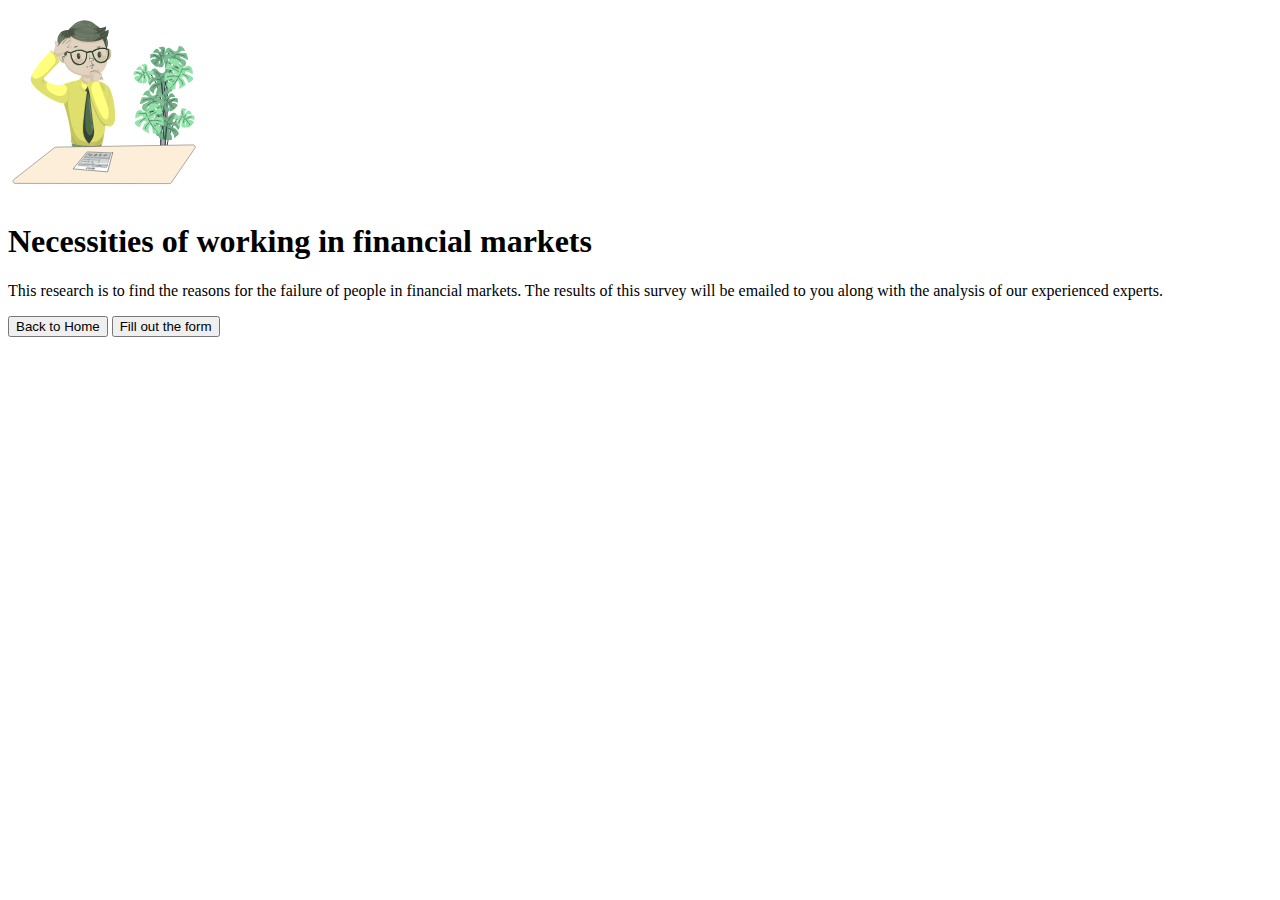
==== tela1.html @ 2613eef3 "colocando formularios e texto bagunçados no html" ====
<!DOCTYPE html>
<html lang="pt-br">
<head>
    <meta charset="UTF-8">
    <meta http-equiv="X-UA-Compatible" content="IE=edge">
    <meta name="viewport" content="width=device-width, initial-scale=1.0">
    <title>Document</title>
    <link rel="stylesheet" type="text/css" href="css/style.css">
    <script src="index.js"></script>
</head>
<body>
    <img src="imgs/imgtela1.svg" height="190px" width="190px">

    <section>
        <h1>Necessities of working in financial markets</h1>
    </section>
    <section>
        <p> This research is to find the reasons for the failure of people in financial markets. The results of this survey will be emailed to you along with the analysis of our experienced experts.</p>
    </section>
    <section>
        <input type="button" value="Back to Home">  
        <input type="button" value="Fill out the form">
    </section>
</body>
</html>
---- css/style.css ----
:root {

    --cor-primaria: #282A36;

}

@media screen {
    
}
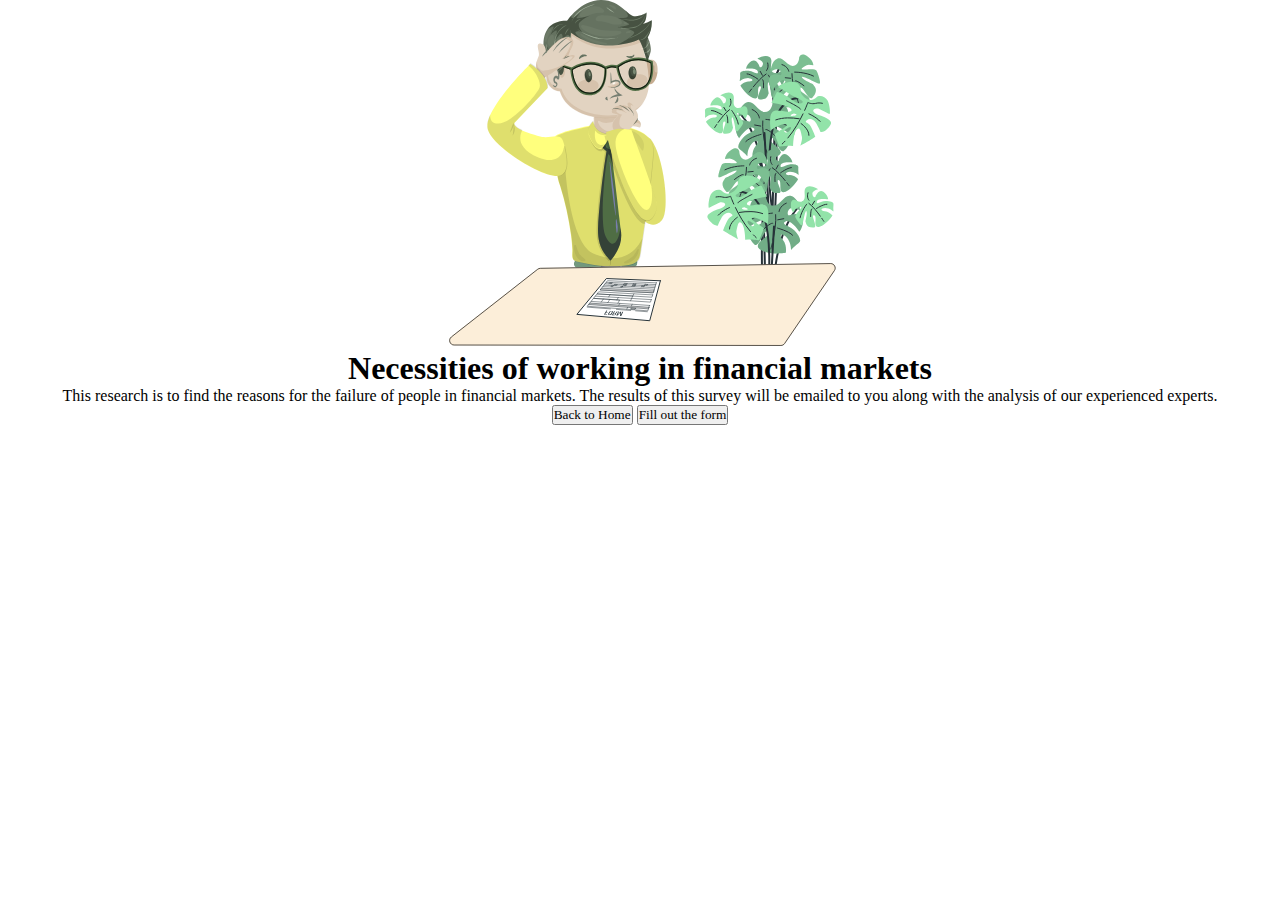
==== commit cc4b7c24: "alteração do wrapper" ====
--- a/tela1.html
+++ b/tela1.html
@@ -9,17 +9,19 @@
     <script src="index.js"></script>
 </head>
 <body>
-    <img src="imgs/imgtela1.svg" height="190px" width="190px">
+    <section class="wrapper">
+        <img src="imgs/imgtela1.svg" height="350px">
 
-    <section>
-        <h1>Necessities of working in financial markets</h1>
-    </section>
-    <section>
-        <p> This research is to find the reasons for the failure of people in financial markets. The results of this survey will be emailed to you along with the analysis of our experienced experts.</p>
-    </section>
-    <section>
-        <input type="button" value="Back to Home">  
-        <input type="button" value="Fill out the form">
+        <section>
+            <h1>Necessities of working in financial markets</h1>
+        </section>
+        <section>
+            <p> This research is to find the reasons for the failure of people in financial markets. The results of this survey will be emailed to you along with the analysis of our experienced experts.</p>
+        </section>
+        <section>
+            <a href="index.html"><button>Back to Home</button></a>
+            <a href="tela2.html"><button>Fill out the form</button></a>
+        </section>
     </section>
 </body>
 </html>--- a/css/style.css
+++ b/css/style.css
@@ -1,9 +1,130 @@
-:root {
-
-    --cor-primaria: #282A36;
+@font-face {
+    font-family:'Roboto' ;
+    src: url('../fonts/Roboto-Regular.ttf'), url('../fonts/Roboto-Bold.ttf');
 
 }
 
-@media screen {
+*{
+    font-family:'Roboto';
+    margin: 0px;
+    padding: 0px;
+
+}
+
+.wrapper{
+    display: flex;
+    flex-direction: column;
+    align-items: center;
+   
+}
+
+.img{
+    margin-top: 80px;
+    margin-left: -50px;
+}
+
+a{
+    text-decoration: none;
+}
+
+.button {
+    display: flex;
+    justify-content: center;
+    align-items: center;
+    width: 140px;
+    height: 30px;
+    background-color: #3EB25E;
+    border-radius: 35px;
+    cursor: pointer;
+    border: #3EB25E;
+    color: #ffffff;
+    font-size: 15px;
+    margin-top: 30px;
     
-}+}
+.buttonMenorEs{
+    width: 140px;
+    height: 30px;
+    background-color: #3EB25E;
+    border-radius: 35px;
+    font-family: 'Roboto' ;
+    cursor: pointer;
+    border: #3EB25E;
+    color: #ffffff;
+    font-size: 15px;
+
+}
+.buttonMenorDi{
+    width: 140px;
+    height: 30px;
+    background-color: #3EB25E;
+    border-radius: 35px;
+    font-family: 'Roboto' ;
+    cursor: pointer;
+    border: #3EB25E;
+    color: #ffffff;
+    font-size: 15px;
+
+}
+.buttonLargo{
+    width: 140px;
+    height: 30px;
+    background-color: #3EB25E;
+    border-radius: 35px;
+    font-family: 'Roboto' ;
+    cursor: pointer;
+    border: #3EB25E;
+    color: #ffffff;
+    font-size: 15px;
+
+}
+.buttonLargoCima{
+    width: 140px;
+    height: 30px;
+    background-color: #3EB25E;
+    border-radius: 35px;
+    font-family: 'Roboto' ;
+    cursor: pointer;
+    border: #3EB25E;
+    color: #ffffff;
+    font-size: 15px;
+
+}
+
+.h1{
+    position: relative;
+    font-size: 50px;
+    margin-top: 25px;
+
+}
+
+.h2{
+    position: relative;
+    font-size: 20px;
+    margin-top: 25px;
+    
+}
+
+.select{
+    width: 300px;
+    border-radius: 35px;
+    font-family: 'Roboto';
+
+}
+
+.label{
+    font-family: 'Roboto';
+}
+
+.textarea{
+    width: 300px;
+    height: 300px;
+    border-radius: 35px;
+}
+
+.formTela5{
+    border-radius: 35px;
+    border-color: #bfbfbf;
+    color: #bfbfbf;
+}
+
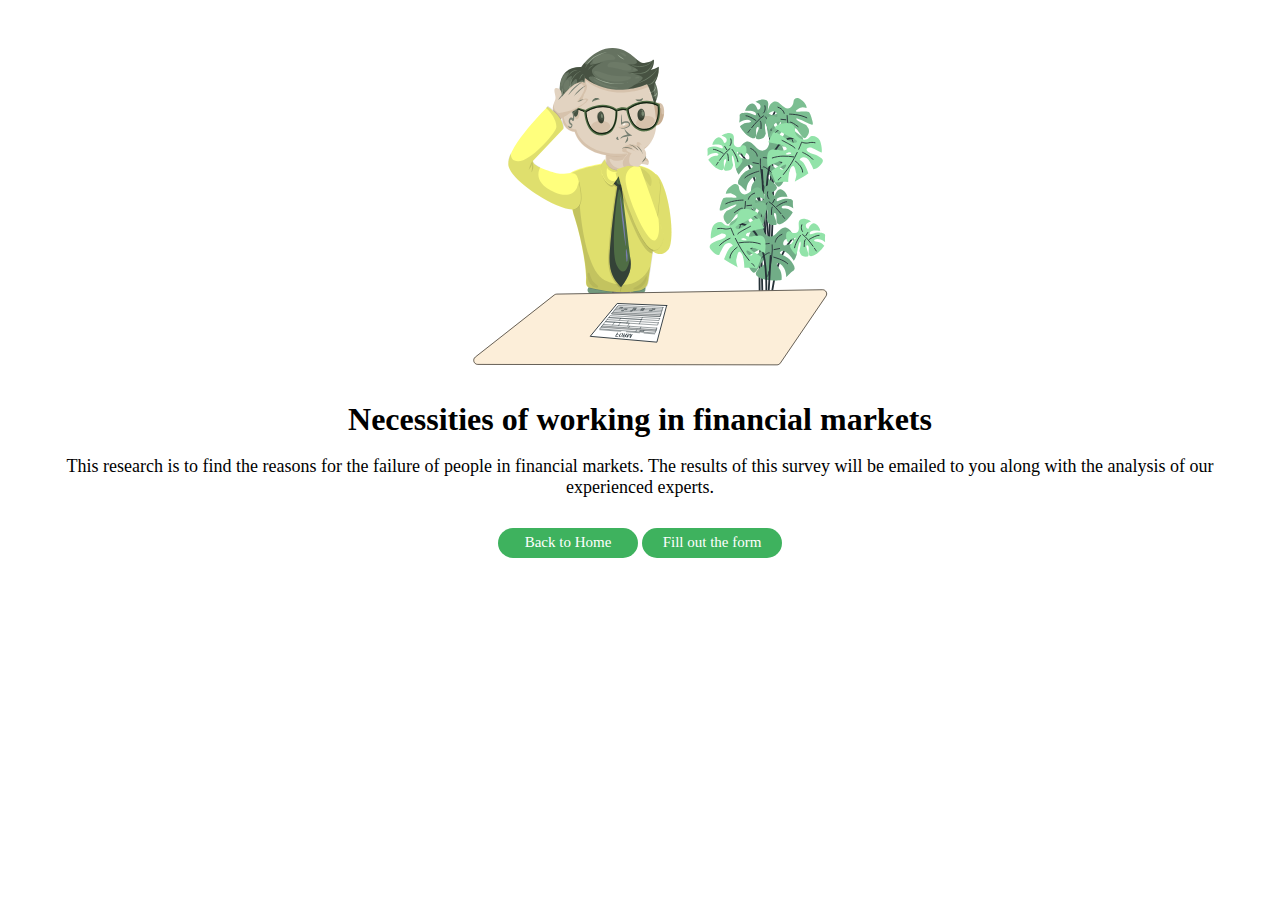
==== commit 8026e7bd: "transformando px para em e arrumando o posicionamento" ====
--- a/tela1.html
+++ b/tela1.html
@@ -10,17 +10,19 @@
 </head>
 <body>
     <section class="wrapper">
-        <img src="imgs/imgtela1.svg" height="350px">
+        <img src="imgs/imgtela1.svg" class="img2" >
 
         <section>
-            <h1>Necessities of working in financial markets</h1>
+            <h2 class="h2">Necessities of working in financial markets</h2>
         </section>
+        
         <section>
-            <p> This research is to find the reasons for the failure of people in financial markets. The results of this survey will be emailed to you along with the analysis of our experienced experts.</p>
+            <p class="p"> This research is to find the reasons for the failure of people in financial markets. The results of this survey will be emailed to you along with the analysis of our experienced experts.</p>
         </section>
+
         <section>
-            <a href="index.html"><button>Back to Home</button></a>
-            <a href="tela2.html"><button>Fill out the form</button></a>
+            <a href="index.html"><button class="buttonMenorEs">Back to Home</button></a>
+            <a href="tela2.html"><button class="buttonMenorDi">Fill out the form</button></a>
         </section>
     </section>
 </body>
--- a/css/style.css
+++ b/css/style.css
@@ -19,8 +19,14 @@
 }
 
 .img{
-    margin-top: 80px;
-    margin-left: -50px;
+    margin-top: 3em;
+    margin-left: -4em;
+    height: 28em;
+}
+.img2{
+    margin-top: 3em;
+    margin-left: 1em;
+    width: 23em;
 }
 
 a{
@@ -31,15 +37,15 @@
     display: flex;
     justify-content: center;
     align-items: center;
-    width: 140px;
-    height: 30px;
-    background-color: #3EB25E;
-    border-radius: 35px;
-    cursor: pointer;
-    border: #3EB25E;
-    color: #ffffff;
-    font-size: 15px;
-    margin-top: 30px;
+    width: 13em;
+    height: 2em;
+    background-color: #3EB25E;
+    border-radius: 35em;
+    cursor: pointer;
+    border: #3EB25E;
+    color: #ffffff;
+    font-size: 1em;
+    margin-top: 2em;
     
 }
 .buttonMenorEs{
@@ -52,6 +58,7 @@
     border: #3EB25E;
     color: #ffffff;
     font-size: 15px;
+    margin-top: 30px;
 
 }
 .buttonMenorDi{
@@ -64,67 +71,171 @@
     border: #3EB25E;
     color: #ffffff;
     font-size: 15px;
+    margin-top: 30px;
 
 }
 .buttonLargo{
-    width: 140px;
-    height: 30px;
-    background-color: #3EB25E;
-    border-radius: 35px;
-    font-family: 'Roboto' ;
-    cursor: pointer;
-    border: #3EB25E;
-    color: #ffffff;
-    font-size: 15px;
+    width: 285px;
+    height: 30px;
+    background-color: #3EB25E;
+    border-radius: 35px;
+    font-family: 'Roboto' ;
+    cursor: pointer;
+    border: #3EB25E;
+    color: #ffffff;
+    font-size: 15px;
+    margin-top: 5px;
 
 }
 .buttonLargoCima{
-    width: 140px;
-    height: 30px;
-    background-color: #3EB25E;
-    border-radius: 35px;
-    font-family: 'Roboto' ;
-    cursor: pointer;
-    border: #3EB25E;
-    color: #ffffff;
-    font-size: 15px;
-
+    width: 285px;
+    height: 30px;
+    background-color: #3EB25E;
+    border-radius: 35px;
+    font-family: 'Roboto' ;
+    cursor: pointer;
+    border: #3EB25E;
+    color: #ffffff;
+    font-size: 15px;
+    margin-top: 2px;
+
+}
+.buttonsDupla{
+    position: relative;
+    margin-left: 20%;
+    margin-top: 0.5em;
+}
+.buttonsTrio{
+    position: relative;
+    margin-left: 20%;
+    margin-top: 2em;
+}/*outros buttons de outras tela tão mais baixo olha isso*/
+.buttonsTrioTela4{
+    position: relative;
+    margin-left: 20em;
+    margin-top: 3em;
 }
 
 .h1{
     position: relative;
-    font-size: 50px;
-    margin-top: 25px;
+    font-size: 3em;
+    margin-top: 0.2em;
 
 }
 
 .h2{
     position: relative;
-    font-size: 20px;
-    margin-top: 25px;
-    
+    font-size: 2em;
+    margin-top: 1em ;
+    text-align: center;
+    margin-left: 1em;
+    margin-right: 1em;
+}
+
+.h3{
+    position: relative;
+    font-size: 1.5em;
+    margin-top: 0.6em;
+    
+}
+
+.formTela2{
+    position: relative;
+    align-items: center;
+    margin-left: 20%;
+    margin-top: 4%;
+    
+
 }
 
 .select{
-    width: 300px;
-    border-radius: 35px;
-    font-family: 'Roboto';
+    position: relative;
+    width: 20em;
+    height: 2em;
+    border-radius: 35em;
+    text-align: center;
+    text-size-adjust: 40em;
+
 
 }
 
 .label{
     font-family: 'Roboto';
+    position: relative;
+    font-weight: bold;
+    text-align: center; 
+    margin-top: 0.1%;   
+}
+.label2{
+    font-family: 'Roboto';
+    position: relative;
+    font-weight: bold;
+    text-align: justify; 
+    margin-left: 0em;
+    margin-right: 8em;
+     
+}
+.label3{
+    font-family: 'Roboto';
+    position: relative;
+    font-weight: bold;
+    text-align: justify;
+    margin-right: 10em; 
+}
+.labelTela5{
+    font-family: 'Roboto';
+    position: relative;
+    font-weight: bold;
+    text-align: center; 
+    margin-top: 0.1%;
+    margin-left: 0.8em;
+}
+
+.form2Tela2{
+    position: relative;
+    margin-top: 1em ;
+    margin-left: 1em;
+   
+}
+.form2Tela3{
+    position: relative;
+    margin-top: 1em ;
+    margin-left: 6em;
+    
 }
 
 .textarea{
-    width: 300px;
-    height: 300px;
-    border-radius: 35px;
+    width: 20em;
+    height: 10em;
+    border-radius: 2em;
+    position: relative;
+    margin-top: 1.5em;
+    margin-left: 1em;
+
 }
 
 .formTela5{
-    border-radius: 35px;
+    border-radius: 2em;
     border-color: #bfbfbf;
     color: #bfbfbf;
-}
-
+    width: 20em;
+    height: 2em;
+}
+
+.formTela5Posi{
+    margin-left: -1em;
+    margin-top: 1em;
+}
+
+.p{
+    position: relative;
+    text-align: center;
+    font-size: 1.125em;
+    margin-top: 1em;
+    margin-left: 2.5em;
+    margin-right: 2.5em;
+    
+    
+
+}
+/*fazer um roover*/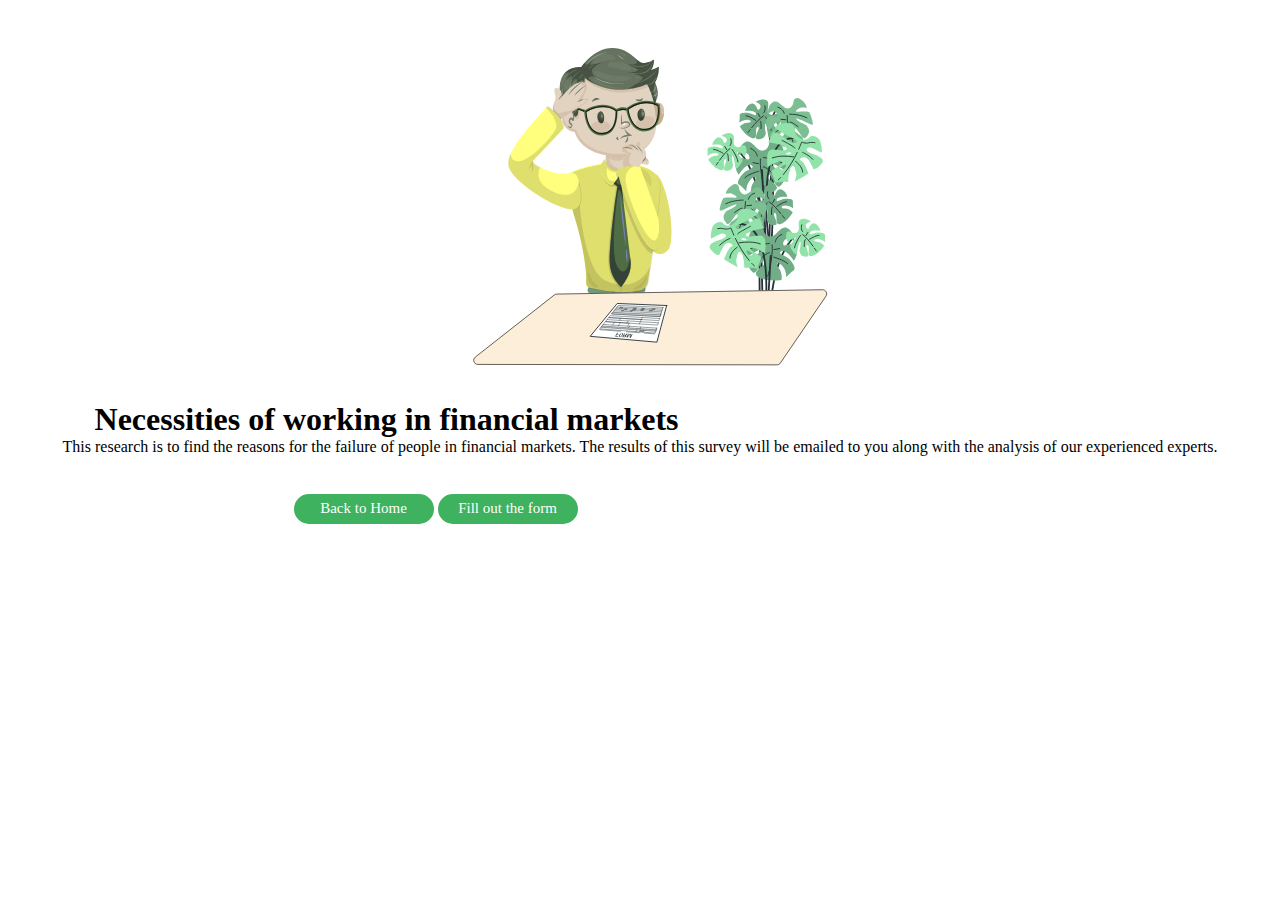
==== commit a51d3a92: "alterando o nomes das paginas" ====
--- a/tela1.html
+++ b/tela1.html
@@ -4,26 +4,27 @@
     <meta charset="UTF-8">
     <meta http-equiv="X-UA-Compatible" content="IE=edge">
     <meta name="viewport" content="width=device-width, initial-scale=1.0">
-    <title>Document</title>
+    <title>SurveyForm - tela1</title>
     <link rel="stylesheet" type="text/css" href="css/style.css">
     <script src="index.js"></script>
 </head>
 <body>
     <section class="wrapper">
         <img src="imgs/imgtela1.svg" class="img2" >
+            <section class="wrapper2">
+            <section>
+                    <h2 class="h2">Necessities of working in financial markets</h2>
+                </section>
+        
+                <section>
+                    <p class="p"> This research is to find the reasons for the failure of people in financial markets. The results of this survey will be emailed to you along with the analysis of our experienced experts.</p>
+                </section>
 
-        <section>
-            <h2 class="h2">Necessities of working in financial markets</h2>
-        </section>
-        
-        <section>
-            <p class="p"> This research is to find the reasons for the failure of people in financial markets. The results of this survey will be emailed to you along with the analysis of our experienced experts.</p>
-        </section>
-
-        <section>
-            <a href="index.html"><button class="buttonMenorEs">Back to Home</button></a>
-            <a href="tela2.html"><button class="buttonMenorDi">Fill out the form</button></a>
-        </section>
+                <section class="buttonsDupla">
+                    <a href="index.html"><button class="buttonMenorEs">Back to Home</button></a>
+                    <a href="tela2.html"><button class="buttonMenorDi">Fill out the form</button></a>
+                </section>
+            </section>
     </section>
 </body>
 </html>--- a/css/style.css
+++ b/css/style.css
@@ -8,14 +8,12 @@
     font-family:'Roboto';
     margin: 0px;
     padding: 0px;
-
 }
 
 .wrapper{
     display: flex;
     flex-direction: column;
-    align-items: center;
-   
+    align-items: center;  
 }
 
 .img{
@@ -23,6 +21,7 @@
     margin-left: -4em;
     height: 28em;
 }
+
 .img2{
     margin-top: 3em;
     margin-left: 1em;
@@ -32,6 +31,7 @@
 a{
     text-decoration: none;
 }
+
 
 .button {
     display: flex;
@@ -46,8 +46,13 @@
     color: #ffffff;
     font-size: 1em;
     margin-top: 2em;
-    
-}
+    margin-left: 5em;
+    
+}
+.button:hover{
+    background-color: #FFFF7D;
+}
+
 .buttonMenorEs{
     width: 140px;
     height: 30px;
@@ -59,7 +64,9 @@
     color: #ffffff;
     font-size: 15px;
     margin-top: 30px;
-
+}
+.buttonMenorEs:hover{
+    background-color: #FFFF7D;
 }
 .buttonMenorDi{
     width: 140px;
@@ -72,7 +79,9 @@
     color: #ffffff;
     font-size: 15px;
     margin-top: 30px;
-
+}
+.buttonMenorDi:hover{
+    background-color: #FFFF7D;
 }
 .buttonLargo{
     width: 285px;
@@ -85,7 +94,9 @@
     color: #ffffff;
     font-size: 15px;
     margin-top: 5px;
-
+}
+.buttonLargo:hover{
+    background-color: #FFFF7D;
 }
 .buttonLargoCima{
     width: 285px;
@@ -98,18 +109,21 @@
     color: #ffffff;
     font-size: 15px;
     margin-top: 2px;
-
+}
+.buttonLargoCima:hover{
+    background-color: #FFFF7D;
 }
 .buttonsDupla{
     position: relative;
     margin-left: 20%;
     margin-top: 0.5em;
+    margin-right: 20%;
 }
 .buttonsTrio{
     position: relative;
     margin-left: 20%;
-    margin-top: 2em;
-}/*outros buttons de outras tela tão mais baixo olha isso*/
+    margin-top: 0em;
+}
 .buttonsTrioTela4{
     position: relative;
     margin-left: 20em;
@@ -120,7 +134,9 @@
     position: relative;
     font-size: 3em;
     margin-top: 0.2em;
-
+    display: flex;
+    margin-left: 2em;
+    margin-right: em;
 }
 
 .h2{
@@ -130,12 +146,14 @@
     text-align: center;
     margin-left: 1em;
     margin-right: 1em;
+    display: flex;
 }
 
 .h3{
     position: relative;
     font-size: 1.5em;
     margin-top: 0.6em;
+    display: flex;
     
 }
 
@@ -144,8 +162,6 @@
     align-items: center;
     margin-left: 20%;
     margin-top: 4%;
-    
-
 }
 
 .select{
@@ -156,7 +172,6 @@
     text-align: center;
     text-size-adjust: 40em;
 
-
 }
 
 .label{
@@ -164,8 +179,8 @@
     position: relative;
     font-weight: bold;
     text-align: center; 
-    margin-top: 0.1%;   
-}
+    margin-top: 0.1%; 
+    
 .label2{
     font-family: 'Roboto';
     position: relative;
@@ -190,17 +205,45 @@
     margin-top: 0.1%;
     margin-left: 0.8em;
 }
+.radio{
+    appearance: none;
+    width: 1.5em;
+    height: 1.5em;
+    background-color: #3EB25E;
+    border-radius: 2em;
+}
+.radio:checked{
+    width: 1.5em;
+    height: 1.5em;
+    background-color: #000000;
+    border-radius: 2em;
+}
+.checkbox{
+    appearance: none;
+    width: 1.5em;
+    height: 1.5em;
+    background-color: #3EB25E;
+    border-radius: 1px;
+}
+.checkbox:checked{
+    width: 1.5em;
+    height: 1.5em;
+    background-color: #000000;
+    border-radius: 1px;
+}
 
 .form2Tela2{
-    position: relative;
-    margin-top: 1em ;
-    margin-left: 1em;
-   
-}
-.form2Tela3{
     position: relative;
     margin-top: 1em ;
     margin-left: 6em;
+    margin-right: 5em;
+   
+}
+.form2Tela3{
+    position: relative;
+    margin-top: 1em ;
+    margin-left: 6em;
+    margin-right: 5em;
     
 }
 
@@ -211,6 +254,8 @@
     position: relative;
     margin-top: 1.5em;
     margin-left: 1em;
+    padding: 10px;
+    font-size: 15px;
 
 }
 
@@ -223,8 +268,9 @@
 }
 
 .formTela5Posi{
-    margin-left: -1em;
+    margin-left: 5em;
     margin-top: 1em;
+    margin-right: 5em;
 }
 
 .p{
@@ -234,8 +280,272 @@
     margin-top: 1em;
     margin-left: 2.5em;
     margin-right: 2.5em;
-    
-    
-
-}
-/*fazer um roover*/+}
+.wrapper2In{
+    display: flex;
+    flex-direction: column;
+    align-items: center;
+    margin-top: 0px;  
+}
+.formsTela4{
+    position: relative;
+    margin-left: 5em;
+    margin-right: 5em;
+}
+.buttonLargoTela5{
+    width: 19em;
+    height: 2em;
+    background-color: #3EB25E;
+    border-radius: 35px;
+    font-family: 'Roboto' ;
+    cursor: pointer;
+    border: #3EB25E;
+    color: #ffffff;
+    font-size: 15px;
+    margin-top: 1em;
+}
+.buttonLargoTela5:hover{
+    background-color: #FFFF7D;
+}
+.formTela5Mini{
+    border-radius: 1em;
+    border-color: #bfbfbf;
+    color: #bfbfbf;
+    width: 11em;
+    height: 2em;
+    margin-top: 1em;
+}
+
+@media all and (min-width:1200px){
+    .wrapper{
+        display: flex;
+        flex-direction: row;
+        align-items: center;
+    } 
+    .img{
+        margin-top: 4em;
+        margin-left: 14em;
+        height: 40em;
+    }
+    .wrapper2{
+        display: flex;
+        flex-direction: column;
+        align-items: center;
+        margin-right: -4em; 
+        width: 50%;
+    }
+    .button{
+        display: flex;
+        justify-content: center;
+        align-items: center;
+        width: 13em;
+        height: 2em;
+        background-color: #3EB25E;
+        border-radius: 35em;
+        cursor: pointer;
+        border: #3EB25E;
+        color: #ffffff;
+        font-size: 1em;
+        margin-top: 2em;
+        margin-left: 0.5em;
+    }
+    .h1{
+        font-size: 7em;
+        margin-left: -0.1em;
+    }
+    .h3{
+        font-size: 1.8em;
+    }
+    .img2{
+        margin-top: 8em;
+        margin-left: 6em;
+        width: 34em;
+    }
+    .h2{
+        position: relative;
+        font-size: 2.3em;
+        margin-top: 4em ;
+        text-align: center;
+        margin-left: 2em;
+        margin-right: 3em;
+        display: flex; 
+    }
+    .p{
+        position: relative;
+        text-align: center;
+        font-size: 1.5em;
+        margin-top: 1em;
+        margin-left: 2.2em;
+        margin-right: 3.2em; 
+    }
+    
+    .buttonMenorEs{
+        width: 12em;
+        height: 2em;
+        background-color: #3EB25E;
+        border-radius: 35px;
+        font-family: 'Roboto' ;
+        cursor: pointer;
+        border: #3EB25E;
+        color: #ffffff;
+        font-size: 1em;
+        margin-top: 30px;
+    
+    }
+    .buttonMenorDi{
+        width: 12em;
+        height: 2em;
+        background-color: #3EB25E;
+        border-radius: 35px;
+        font-family: 'Roboto' ;
+        cursor: pointer;
+        border: #3EB25E;
+        color: #ffffff;
+        font-size: 1em;
+        margin-top: 30px;
+        margin-left: 1em;
+    }
+    .label{
+        font-family: 'Roboto';
+        position: relative;
+        font-weight: bold;
+        text-align: center; 
+        font-size: 1em;
+        margin-bottom: 1em;
+        
+    }
+    .select{
+        position: relative;
+        width: 30em;
+        height: 2.5em;
+        border-radius: 35em;
+        text-align: center;
+    }
+    .form2Tela2{
+        position: relative;
+        margin-top: 1em ;
+        margin-left: 1em;
+        font-size: 1.4em; 
+    }
+    .formTela2{
+        position: relative;
+        align-items: center;
+        margin-left: 5em;
+        margin-top: 10em;
+        margin-right: 5em;    
+    }
+    .form2Tela3{
+        position: relative;
+        margin-top: 1em ;
+        margin-left: 5em;
+        margin-right: 5em;
+        font-size: 1.4em; 
+    }
+    .buttonLargo{
+        width: 27em;
+        height: 30px;
+        background-color: #3EB25E;
+        border-radius: 35px;
+        font-family: 'Roboto' ;
+        cursor: pointer;
+        border: #3EB25E;
+        color: #ffffff;
+        font-size: 15px;
+        margin-top: 1em; 
+    }
+    .label2{
+        font-family: 'Roboto';
+        position: relative;
+        font-weight: bold;
+        text-align: center; 
+        font-size: 1em;
+        
+    }
+    .textarea{
+        width: 30em;
+        height: 15em;
+        border-radius: 2em;
+        position: relative;
+        
+        
+    }
+    .label3{
+        font-family: 'Roboto';
+        position: relative;
+        font-weight: bold;
+        text-align: center;
+        font-size: 1.5em;
+        margin-right: 0em;
+         
+    }
+    .formsTela4{
+        position: relative;
+        margin-top: 13em ;
+        margin-left: 6em;
+        margin-right: 6em; 
+    }
+
+    .buttonsTrio{
+        position: relative;
+        margin-left: 16%;
+        margin-top: 2em;   
+    }
+    .buttonLargoTela5{
+        width: 25em;
+        height: 2.5em;
+        background-color: #3EB25E;
+        border-radius: 35px;
+        font-family: 'Roboto' ;
+        cursor: pointer;
+        border: #3EB25E;
+        color: #ffffff;
+        font-size: 15px;
+        margin-top: 1em;   
+    }
+    .buttonsDupla{
+        position: relative;
+        margin-left: 5em;
+        margin-top: 0.5em;   
+    }
+    .formTela5Posi{
+        margin-left: -1em;
+        margin-top: 13em;  
+    }
+    .labelTela5{
+        font-family: 'Roboto';
+        position: relative;
+        font-weight: bold;
+        text-align: center; 
+        margin-top: 1em;
+        margin-left: 0.5em;
+        font-size: 1.5em; 
+    }
+    .formTela5{
+        border-radius: 1em;
+        border-color: #bfbfbf;
+        color: #bfbfbf;
+        width: 30em;
+        height: 3em;
+        margin-top: 1em;
+    }
+    .formTela5Mini{
+        border-radius: 1em;
+        border-color: #bfbfbf;
+        color: #bfbfbf;
+        width: 11em;
+        height: 3em;
+        margin-top: 1em; 
+    }
+    .buttonLargoCima{
+        width: 25em;
+        height: 2.5em;
+        background-color: #3EB25E;
+        border-radius: 35px;
+        font-family: 'Roboto' ;
+        cursor: pointer;
+        border: #3EB25E;
+        color: #ffffff;
+        margin-top: 1em; 
+    }
+    
+}
